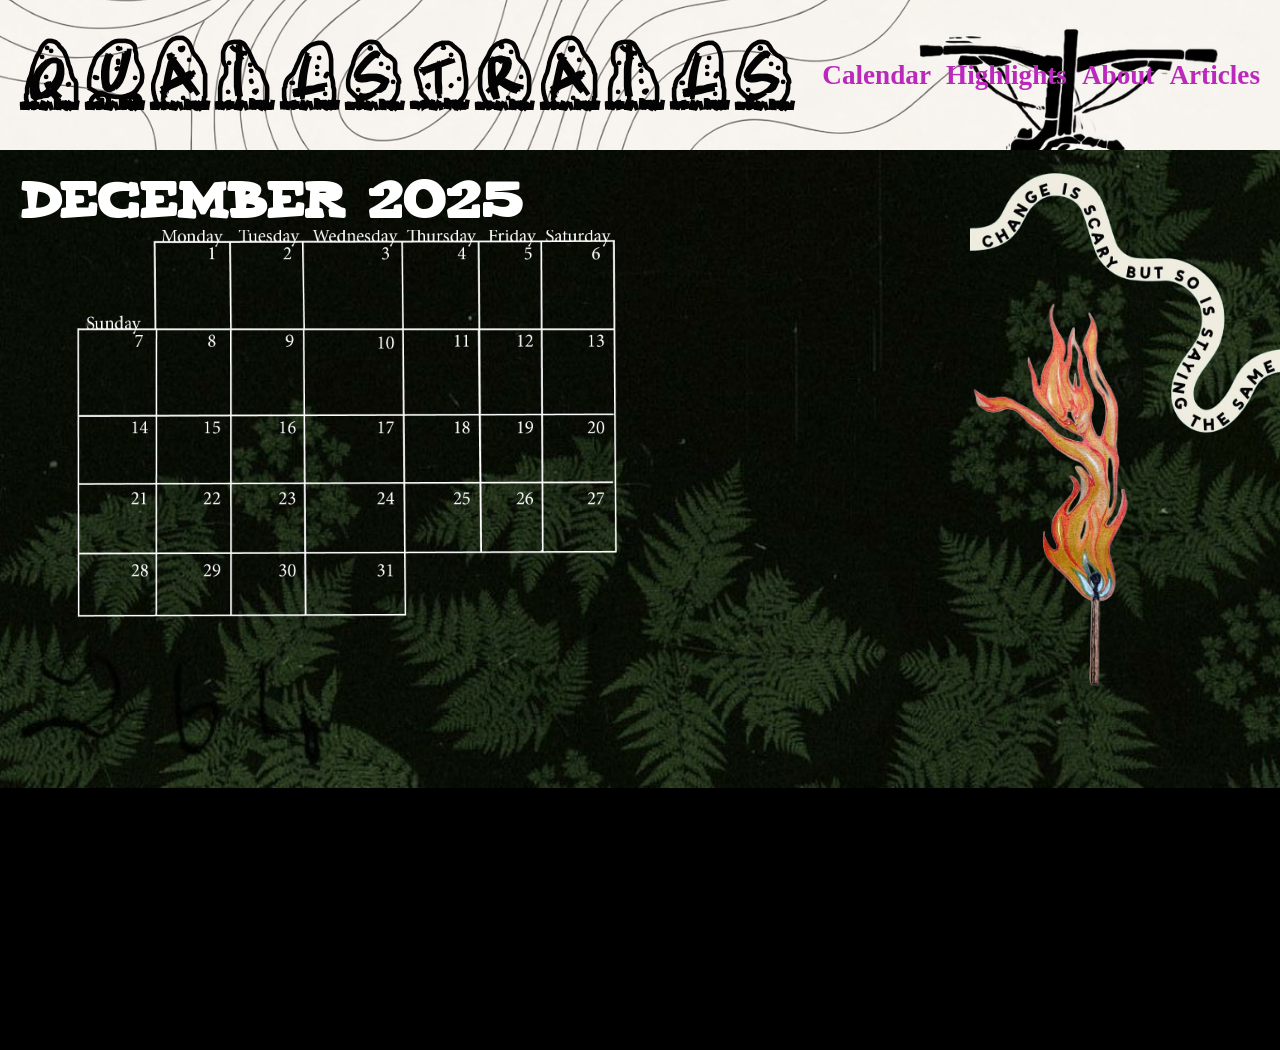
==== index.html @ d141994e "Updates" ====
<!doctype html><html lang="en"><head><meta charset="utf-8"/><link rel="icon" href="/favicon.ico"/><meta name="viewport" content="width=device-width,initial-scale=1"/><meta name="theme-color" content="#000000"/><meta name="description" content="Web site created using create-react-app"/><link rel="apple-touch-icon" href="/logo192.png"/><link rel="manifest" href="/manifest.json"/><title>React App</title><script defer="defer" src="/static/js/main.8a04047e.js"></script><link href="/static/css/main.aa9d7041.css" rel="stylesheet"></head><body><noscript>You need to enable JavaScript to run this app.</noscript><div id="root"></div></body></html>
---- static/css/main.aa9d7041.css ----
@import url(https://fonts.googleapis.com/css2?family=Inter:wght@300..900&family=DM+Serif+Display:ital@0;1&display=swap);body{-webkit-font-smoothing:antialiased;-moz-osx-font-smoothing:grayscale;font-family:-apple-system,BlinkMacSystemFont,Segoe UI,Roboto,Oxygen,Ubuntu,Cantarell,Fira Sans,Droid Sans,Helvetica Neue,sans-serif;margin:0}code{font-family:source-code-pro,Menlo,Monaco,Consolas,Courier New,monospace}@font-face{font-display:swap;font-family:ATFBrush;src:url(/static/media/BrushATF.8b110406233b42f5fc6b.otf) format("truetype")}:root{--ink:#0f172a;--ink-2:#3c3218;--ink-3:#8c473b;--line:#e2e8f0;--card:#fff;--card-dark:#0b0b0b;--accent:#111827;--shadow:0 6px 24px #02061714}*{box-sizing:border-box}.forecast-root{background:#e38502;color:#0f172a;color:var(--ink);min-height:100vh}.forecast-header{-webkit-backdrop-filter:blur(8px);backdrop-filter:blur(8px);background:#432305d9;border-bottom:1px solid #e2e8f0;border-bottom:1px solid var(--line);position:-webkit-sticky;position:sticky;top:0;z-index:40}.header-inner{align-items:flex-start;color:#fff;display:flex;flex-wrap:wrap;font-family:ATFBrush,sans-serif;font-size:1.2rem;gap:16px;justify-content:space-between;margin:0 auto;max-width:1200px;padding:16px 20px}.header-inner h1{font-size:28px;line-height:1.2;margin:0}.header-inner p{margin:4px 0 0}.header-inner p,.header-sub{color:#8c473b;color:var(--ink-3)}.header-sub{font-family:Times New Roman,Times,serif;font-size:18px;left:40px;position:absolute;top:40px}.chip-nav{display:flex;flex-wrap:wrap;gap:8px}.chip{border:1px solid #e2e8f0;border:1px solid var(--line);border-radius:999px;color:#fff;font-family:Times New Roman,Times,serif;font-size:12px;font-weight:800;padding:6px 10px;text-decoration:none;white-space:nowrap}.chip:hover{background:#f8fafc}.flow-outer{overflow-x:auto;overflow-y:visible;padding-bottom:48px}.flow-inner{margin:0 auto;position:relative}.flow-arrow{color:#111827;color:var(--accent);left:0;opacity:.9}.flow-arrow,.step-wrap{position:absolute;top:0}.step-wrap{width:360px}.connector{height:100%;left:180px;position:absolute;top:0}.connector-line{stroke:#8c473b;stroke:var(--ink-3);stroke-width:2}.dot{fill:#111827;fill:var(--accent)}.step-card{background:#fbf08d;border:1px solid #e2e8f0;border:1px solid var(--line);border-radius:16px;box-shadow:0 6px 24px #02061714;box-shadow:var(--shadow);padding:14px 14px 12px;position:absolute;width:360px}.step-card.bottom,.step-card.top{transform:translate(0)}.step-title{align-items:baseline;display:flex;gap:8px;justify-content:space-between}.step-title h3{font-size:18px;line-height:1.25;margin:0}.step-title span{color:#8c473b;color:var(--ink-3);font-size:12px}.blurb,.pre{color:#3c3218;color:var(--ink-2);font-size:14px;margin:8px 0 0}.table-wrap{margin-top:8px;overflow-x:auto}.table-wrap table{border-collapse:collapse;font-size:13px;width:100%}.table-wrap thead th{border-bottom:1px solid #e2e8f0;border-bottom:1px solid var(--line);font-weight:600;padding:6px 8px;text-align:left}.table-wrap tbody td{border-bottom:1px solid #eef2f7;padding:6px 8px;vertical-align:top}.bullets{margin:8px 0 0 18px}.bullets li{margin:4px 0}.tip{background:#fff7ed;border:1px solid #fde68a;border-radius:10px;color:#92400e;font-size:13px;margin-top:8px;padding:8px}.thumb{margin:10px 0 0}.thumb img{border:1px solid #e2e8f0;border:1px solid var(--line);border-radius:12px;height:140px;object-fit:cover;width:100%}.thumb figcaption{color:#8c473b;color:var(--ink-3);font-size:12px;margin-top:4px;text-align:center}.mek-page{font-family:system-ui,-apple-system,BlinkMacSystemFont,Segoe UI,sans-serif;padding:1.5rem}.mek-title{color:#f5f5f5;font-size:1.8rem;margin:0 0 .5rem}.mek-subtitle{color:#ddd;margin:0 0 1rem;max-width:40rem}.mek-map-wrapper{position:relative}.mek-legend{background:#fffffff2;border-radius:6px;bottom:12px;box-shadow:0 0 4px #0000004d;font-size:12px;line-height:1.4;padding:8px 10px;position:absolute;right:12px;z-index:1000}.mek-legend-title{font-weight:600;margin-bottom:4px}.mek-avatar-icon{font-size:24px;line-height:30px;text-align:center}.mek-day-toggle{display:flex;flex-wrap:wrap;gap:.4rem;margin-bottom:.75rem}.mek-day-button{background:#ffffffe6;border:1px solid #666;border-radius:999px;cursor:pointer;font-size:.8rem;padding:.25rem .6rem}.mek-day-button.active{background:#1f77b4;border-color:#1f77b4;color:#fff}.mek-status-box{background:#000000b3;border-radius:6px;box-shadow:0 0 4px #0006;color:#f5f5f5;font-size:12px;left:12px;line-height:1.4;max-width:320px;padding:8px 10px;position:absolute;top:12px;z-index:1000}.mek-status-title{align-items:center;display:flex;font-weight:600;gap:6px;margin-bottom:4px}.mek-status-emoji{font-size:18px}.mek-status-text{font-size:12px}.mek-home-icon{font-size:32px;line-height:40px;text-align:center}.leaflet-image-layer,.leaflet-layer,.leaflet-marker-icon,.leaflet-marker-shadow,.leaflet-pane,.leaflet-pane>canvas,.leaflet-pane>svg,.leaflet-tile,.leaflet-tile-container,.leaflet-zoom-box{left:0;position:absolute;top:0}.leaflet-container{overflow:hidden}.leaflet-marker-icon,.leaflet-marker-shadow,.leaflet-tile{-webkit-user-drag:none;-webkit-user-select:none;user-select:none}.leaflet-tile::selection{background:#0000}.leaflet-safari .leaflet-tile{image-rendering:-webkit-optimize-contrast}.leaflet-safari .leaflet-tile-container{height:1600px;-webkit-transform-origin:0 0;width:1600px}.leaflet-marker-icon,.leaflet-marker-shadow{display:block}.leaflet-container .leaflet-overlay-pane svg{max-height:none!important;max-width:none!important}.leaflet-container .leaflet-marker-pane img,.leaflet-container .leaflet-shadow-pane img,.leaflet-container .leaflet-tile,.leaflet-container .leaflet-tile-pane img,.leaflet-container img.leaflet-image-layer{max-height:none!important;max-width:none!important;padding:0;width:auto}.leaflet-container img.leaflet-tile{mix-blend-mode:plus-lighter}.leaflet-container.leaflet-touch-zoom{touch-action:pan-x pan-y}.leaflet-container.leaflet-touch-drag{touch-action:none;touch-action:pinch-zoom}.leaflet-container.leaflet-touch-drag.leaflet-touch-zoom{touch-action:none}.leaflet-container{-webkit-tap-highlight-color:transparent}.leaflet-container a{-webkit-tap-highlight-color:rgba(51,181,229,.4)}.leaflet-tile{filter:inherit;visibility:hidden}.leaflet-tile-loaded{visibility:inherit}.leaflet-zoom-box{box-sizing:border-box;height:0;width:0;z-index:800}.leaflet-overlay-pane svg{-moz-user-select:none}.leaflet-pane{z-index:400}.leaflet-tile-pane{z-index:200}.leaflet-overlay-pane{z-index:400}.leaflet-shadow-pane{z-index:500}.leaflet-marker-pane{z-index:600}.leaflet-tooltip-pane{z-index:650}.leaflet-popup-pane{z-index:700}.leaflet-map-pane canvas{z-index:100}.leaflet-map-pane svg{z-index:200}.leaflet-vml-shape{height:1px;width:1px}.lvml{behavior:url(#default#VML);display:inline-block;position:absolute}.leaflet-control{pointer-events:visiblePainted;pointer-events:auto;position:relative;z-index:800}.leaflet-bottom,.leaflet-top{pointer-events:none;position:absolute;z-index:1000}.leaflet-top{top:0}.leaflet-right{right:0}.leaflet-bottom{bottom:0}.leaflet-left{left:0}.leaflet-control{clear:both;float:left}.leaflet-right .leaflet-control{float:right}.leaflet-top .leaflet-control{margin-top:10px}.leaflet-bottom .leaflet-control{margin-bottom:10px}.leaflet-left .leaflet-control{margin-left:10px}.leaflet-right .leaflet-control{margin-right:10px}.leaflet-fade-anim .leaflet-popup{opacity:0;transition:opacity .2s linear}.leaflet-fade-anim .leaflet-map-pane .leaflet-popup{opacity:1}.leaflet-zoom-animated{transform-origin:0 0}svg.leaflet-zoom-animated{will-change:transform}.leaflet-zoom-anim .leaflet-zoom-animated{transition:transform .25s cubic-bezier(0,0,.25,1)}.leaflet-pan-anim .leaflet-tile,.leaflet-zoom-anim .leaflet-tile{transition:none}.leaflet-zoom-anim .leaflet-zoom-hide{visibility:hidden}.leaflet-interactive{cursor:pointer}.leaflet-grab{cursor:grab}.leaflet-crosshair,.leaflet-crosshair .leaflet-interactive{cursor:crosshair}.leaflet-control,.leaflet-popup-pane{cursor:auto}.leaflet-dragging .leaflet-grab,.leaflet-dragging .leaflet-grab .leaflet-interactive,.leaflet-dragging .leaflet-marker-draggable{cursor:move;cursor:grabbing}.leaflet-image-layer,.leaflet-marker-icon,.leaflet-marker-shadow,.leaflet-pane>svg path,.leaflet-tile-container{pointer-events:none}.leaflet-image-layer.leaflet-interactive,.leaflet-marker-icon.leaflet-interactive,.leaflet-pane>svg path.leaflet-interactive,svg.leaflet-image-layer.leaflet-interactive path{pointer-events:visiblePainted;pointer-events:auto}.leaflet-container{background:#ddd;outline-offset:1px}.leaflet-container a{color:#0078a8}.leaflet-zoom-box{background:#ffffff80;border:2px dotted #38f}.leaflet-container{font-family:Helvetica Neue,Arial,Helvetica,sans-serif;font-size:12px;font-size:.75rem;line-height:1.5}.leaflet-bar{border-radius:4px;box-shadow:0 1px 5px #000000a6}.leaflet-bar a{background-color:#fff;border-bottom:1px solid #ccc;color:#000;display:block;height:26px;line-height:26px;text-align:center;text-decoration:none;width:26px}.leaflet-bar a,.leaflet-control-layers-toggle{background-position:50% 50%;background-repeat:no-repeat;display:block}.leaflet-bar a:focus,.leaflet-bar a:hover{background-color:#f4f4f4}.leaflet-bar a:first-child{border-top-left-radius:4px;border-top-right-radius:4px}.leaflet-bar a:last-child{border-bottom:none;border-bottom-left-radius:4px;border-bottom-right-radius:4px}.leaflet-bar a.leaflet-disabled{background-color:#f4f4f4;color:#bbb;cursor:default}.leaflet-touch .leaflet-bar a{height:30px;line-height:30px;width:30px}.leaflet-touch .leaflet-bar a:first-child{border-top-left-radius:2px;border-top-right-radius:2px}.leaflet-touch .leaflet-bar a:last-child{border-bottom-left-radius:2px;border-bottom-right-radius:2px}.leaflet-control-zoom-in,.leaflet-control-zoom-out{font:700 18px Lucida Console,Monaco,monospace;text-indent:1px}.leaflet-touch .leaflet-control-zoom-in,.leaflet-touch .leaflet-control-zoom-out{font-size:22px}.leaflet-control-layers{background:#fff;border-radius:5px;box-shadow:0 1px 5px #0006}.leaflet-control-layers-toggle{background-image:url([data-uri]);height:36px;width:36px}.leaflet-retina .leaflet-control-layers-toggle{background-image:url([data-uri]);background-size:26px 26px}.leaflet-touch .leaflet-control-layers-toggle{height:44px;width:44px}.leaflet-control-layers .leaflet-control-layers-list,.leaflet-control-layers-expanded .leaflet-control-layers-toggle{display:none}.leaflet-control-layers-expanded .leaflet-control-layers-list{display:block;position:relative}.leaflet-control-layers-expanded{background:#fff;color:#333;padding:6px 10px 6px 6px}.leaflet-control-layers-scrollbar{overflow-x:hidden;overflow-y:scroll;padding-right:5px}.leaflet-control-layers-selector{margin-top:2px;position:relative;top:1px}.leaflet-control-layers label{display:block;font-size:13px;font-size:1.08333em}.leaflet-control-layers-separator{border-top:1px solid #ddd;height:0;margin:5px -10px 5px -6px}.leaflet-default-icon-path{background-image:url([data-uri])}.leaflet-container .leaflet-control-attribution{background:#fff;background:#fffc;margin:0}.leaflet-control-attribution,.leaflet-control-scale-line{color:#333;line-height:1.4;padding:0 5px}.leaflet-control-attribution a{text-decoration:none}.leaflet-control-attribution a:focus,.leaflet-control-attribution a:hover{text-decoration:underline}.leaflet-attribution-flag{display:inline!important;height:.6669em;vertical-align:initial!important;width:1em}.leaflet-left .leaflet-control-scale{margin-left:5px}.leaflet-bottom .leaflet-control-scale{margin-bottom:5px}.leaflet-control-scale-line{background:#fffc;border:2px solid #777;border-top:none;box-sizing:border-box;line-height:1.1;padding:2px 5px 1px;text-shadow:1px 1px #fff;white-space:nowrap}.leaflet-control-scale-line:not(:first-child){border-bottom:none;border-top:2px solid #777;margin-top:-2px}.leaflet-control-scale-line:not(:first-child):not(:last-child){border-bottom:2px solid #777}.leaflet-touch .leaflet-bar,.leaflet-touch .leaflet-control-attribution,.leaflet-touch .leaflet-control-layers{box-shadow:none}.leaflet-touch .leaflet-bar,.leaflet-touch .leaflet-control-layers{background-clip:padding-box;border:2px solid #0003}.leaflet-popup{margin-bottom:20px;position:absolute;text-align:center}.leaflet-popup-content-wrapper{border-radius:12px;padding:1px;text-align:left}.leaflet-popup-content{font-size:13px;font-size:1.08333em;line-height:1.3;margin:13px 24px 13px 20px;min-height:1px}.leaflet-popup-content p{margin:1.3em 0}.leaflet-popup-tip-container{height:20px;left:50%;margin-left:-20px;margin-top:-1px;overflow:hidden;pointer-events:none;position:absolute;width:40px}.leaflet-popup-tip{height:17px;margin:-10px auto 0;padding:1px;pointer-events:auto;transform:rotate(45deg);width:17px}.leaflet-popup-content-wrapper,.leaflet-popup-tip{background:#fff;box-shadow:0 3px 14px #0006;color:#333}.leaflet-container a.leaflet-popup-close-button{background:#0000;border:none;color:#757575;font:16px/24px Tahoma,Verdana,sans-serif;height:24px;position:absolute;right:0;text-align:center;text-decoration:none;top:0;width:24px}.leaflet-container a.leaflet-popup-close-button:focus,.leaflet-container a.leaflet-popup-close-button:hover{color:#585858}.leaflet-popup-scrolled{overflow:auto}.leaflet-oldie .leaflet-popup-content-wrapper{-ms-zoom:1}.leaflet-oldie .leaflet-popup-tip{-ms-filter:"progid:DXImageTransform.Microsoft.Matrix(M11=0.70710678, M12=0.70710678, M21=-0.70710678, M22=0.70710678)";filter:progid:DXImageTransform.Microsoft.Matrix(M11=0.70710678,M12=0.70710678,M21=-0.70710678,M22=0.70710678);margin:0 auto;width:24px}.leaflet-oldie .leaflet-control-layers,.leaflet-oldie .leaflet-control-zoom,.leaflet-oldie .leaflet-popup-content-wrapper,.leaflet-oldie .leaflet-popup-tip{border:1px solid #999}.leaflet-div-icon{background:#fff;border:1px solid #666}.leaflet-tooltip{background-color:#fff;border:1px solid #fff;border-radius:3px;box-shadow:0 1px 3px #0006;color:#222;padding:6px;pointer-events:none;position:absolute;-webkit-user-select:none;user-select:none;white-space:nowrap}.leaflet-tooltip.leaflet-interactive{cursor:pointer;pointer-events:auto}.leaflet-tooltip-bottom:before,.leaflet-tooltip-left:before,.leaflet-tooltip-right:before,.leaflet-tooltip-top:before{background:#0000;border:6px solid #0000;content:"";pointer-events:none;position:absolute}.leaflet-tooltip-bottom{margin-top:6px}.leaflet-tooltip-top{margin-top:-6px}.leaflet-tooltip-bottom:before,.leaflet-tooltip-top:before{left:50%;margin-left:-6px}.leaflet-tooltip-top:before{border-top-color:#fff;bottom:0;margin-bottom:-12px}.leaflet-tooltip-bottom:before{border-bottom-color:#fff;margin-left:-6px;margin-top:-12px;top:0}.leaflet-tooltip-left{margin-left:-6px}.leaflet-tooltip-right{margin-left:6px}.leaflet-tooltip-left:before,.leaflet-tooltip-right:before{margin-top:-6px;top:50%}.leaflet-tooltip-left:before{border-left-color:#fff;margin-right:-12px;right:0}.leaflet-tooltip-right:before{border-right-color:#fff;left:0;margin-left:-12px}@media print{.leaflet-control{-webkit-print-color-adjust:exact;print-color-adjust:exact}}.infra-root{--infra-font-body:"Inter",system-ui,-apple-system,Segoe UI,Roboto,Arial,sans-serif;--infra-font-title:"DM Serif Display",Georgia,"Times New Roman",serif;--infra-bg:#feab4b;--infra-ink:#0f172a;background:var(--infra-bg);color:var(--infra-ink);font-family:var(--infra-font-body)}.infra-header h1,.markdown-body h1,.markdown-body h2{font-family:var(--infra-font-title)}@font-face{font-display:swap;font-family:ComicTragedy;src:url(/static/media/comictragedy.73872074e7c87db67b99.ttf) format("truetype")}@font-face{font-display:swap;font-family:DownCountry;src:url(/static/media/PWDolmen.81b4ddf7344f6897d27e.ttf) format("truetype")}@font-face{font-display:swap;font-family:Plastic;src:url(/static/media/plastic.cc7d7beb21c092edf555.TTF) format("truetype")}@font-face{font-display:swap;font-family:Western;src:url(/static/media/WesternCowboy.adc43d2fc7b85cf33dd1.ttf) format("truetype")}@font-face{font-display:swap;font-family:Intimidating;src:url(/static/media/CRYPETIC.eaea033dc4b20edaa5e4.ttf) format("truetype")}:root{--doc-bg:#fff8e7;--page-bg-image:url(/static/media/darkgreen.a582ba9c6fbb2444176c.jpeg);--doc-surface:#fffaf0;--doc-border:#eadfd0;--doc-text:#1f2937;--doc-muted:#64748b;--doc-code:#f3efe6}#root,body,html{margin:0;min-height:100%}.doc-ivory{background:#fff8e7!important;background:var(--doc-bg)!important}.doc-ivory .infra-header,.doc-ivory .readings-header{-webkit-backdrop-filter:blur(8px);backdrop-filter:blur(8px);background:color-mix(in srgb,#fff8e7 85%,#fff)!important;background:color-mix(in srgb,var(--doc-bg) 85%,#fff)!important;border-bottom:1px solid #eadfd0!important;border-bottom:1px solid var(--doc-border)!important}.doc-ivory .markdown-body{color:#1f2937;color:var(--doc-text)}.doc-ivory .markdown-body a{color:#0ea5e9}.doc-ivory .markdown-body code,.doc-ivory .markdown-body pre{background:#f3efe6;background:var(--doc-code);border:1px solid #eadfd0;border:1px solid var(--doc-border)}body{background-color:#000;background-image:url(/static/media/darkgreen.a582ba9c6fbb2444176c.jpeg);background-image:var(--page-bg-image);background-position:top;background-repeat:no-repeat;background-size:1400px auto;color:#f9fafb;overflow-y:auto}.top-section{align-items:center;background-image:url(/static/media/yellowbikenavbar.4556145a4cb9bd4c629c.PNG);background-position:50%;background-size:cover;display:flex;height:150px;justify-content:space-between;padding:0 20px}.site-title{color:#040303;font-family:DownCountry,sans-serif;font-size:5.2rem;font-weight:bolder;text-decoration:none}.nav-links-slim{display:flex;gap:15px}.nav-links-slim a{color:#ba29bc;font-family:Times New Roman,Times,serif;font-size:1.7rem;font-weight:700;text-decoration:none}.nav-links-slim a:hover{text-decoration:underline}.main-page{background:#0000;display:flex;flex-direction:column;min-height:100vh;overflow:visible;padding:20px 20px 600px;position:relative}.main-content{align-items:center;display:flex;flex-direction:row;gap:20px}.flamegirl-image{left:900px;position:absolute;top:150px;width:300px}.calendar-image{left:50px;position:absolute;top:80px;width:600px}.calendar-text-container{color:#fff;font-family:Western;font-size:2rem;left:20px;position:absolute;top:-10px}.speech-container{color:#fff;font-family:Intimidating;font-size:1.2rem;left:790px;max-width:100px;position:absolute;top:300px}.ataglance-wide{left:630px;margin:20px auto;max-width:360px;padding:0 12px;position:absolute;top:20px;width:min(92vw,1200px)}.ribbon-image{left:970px;position:absolute;top:-10px;width:320px}.today-container{color:#f58c0b;font-family:Times New Roman,Times,serif;font-size:.7rem;left:310px;max-width:50px;position:absolute;text-align:left;top:200px}
/*# sourceMappingURL=main.aa9d7041.css.map*/
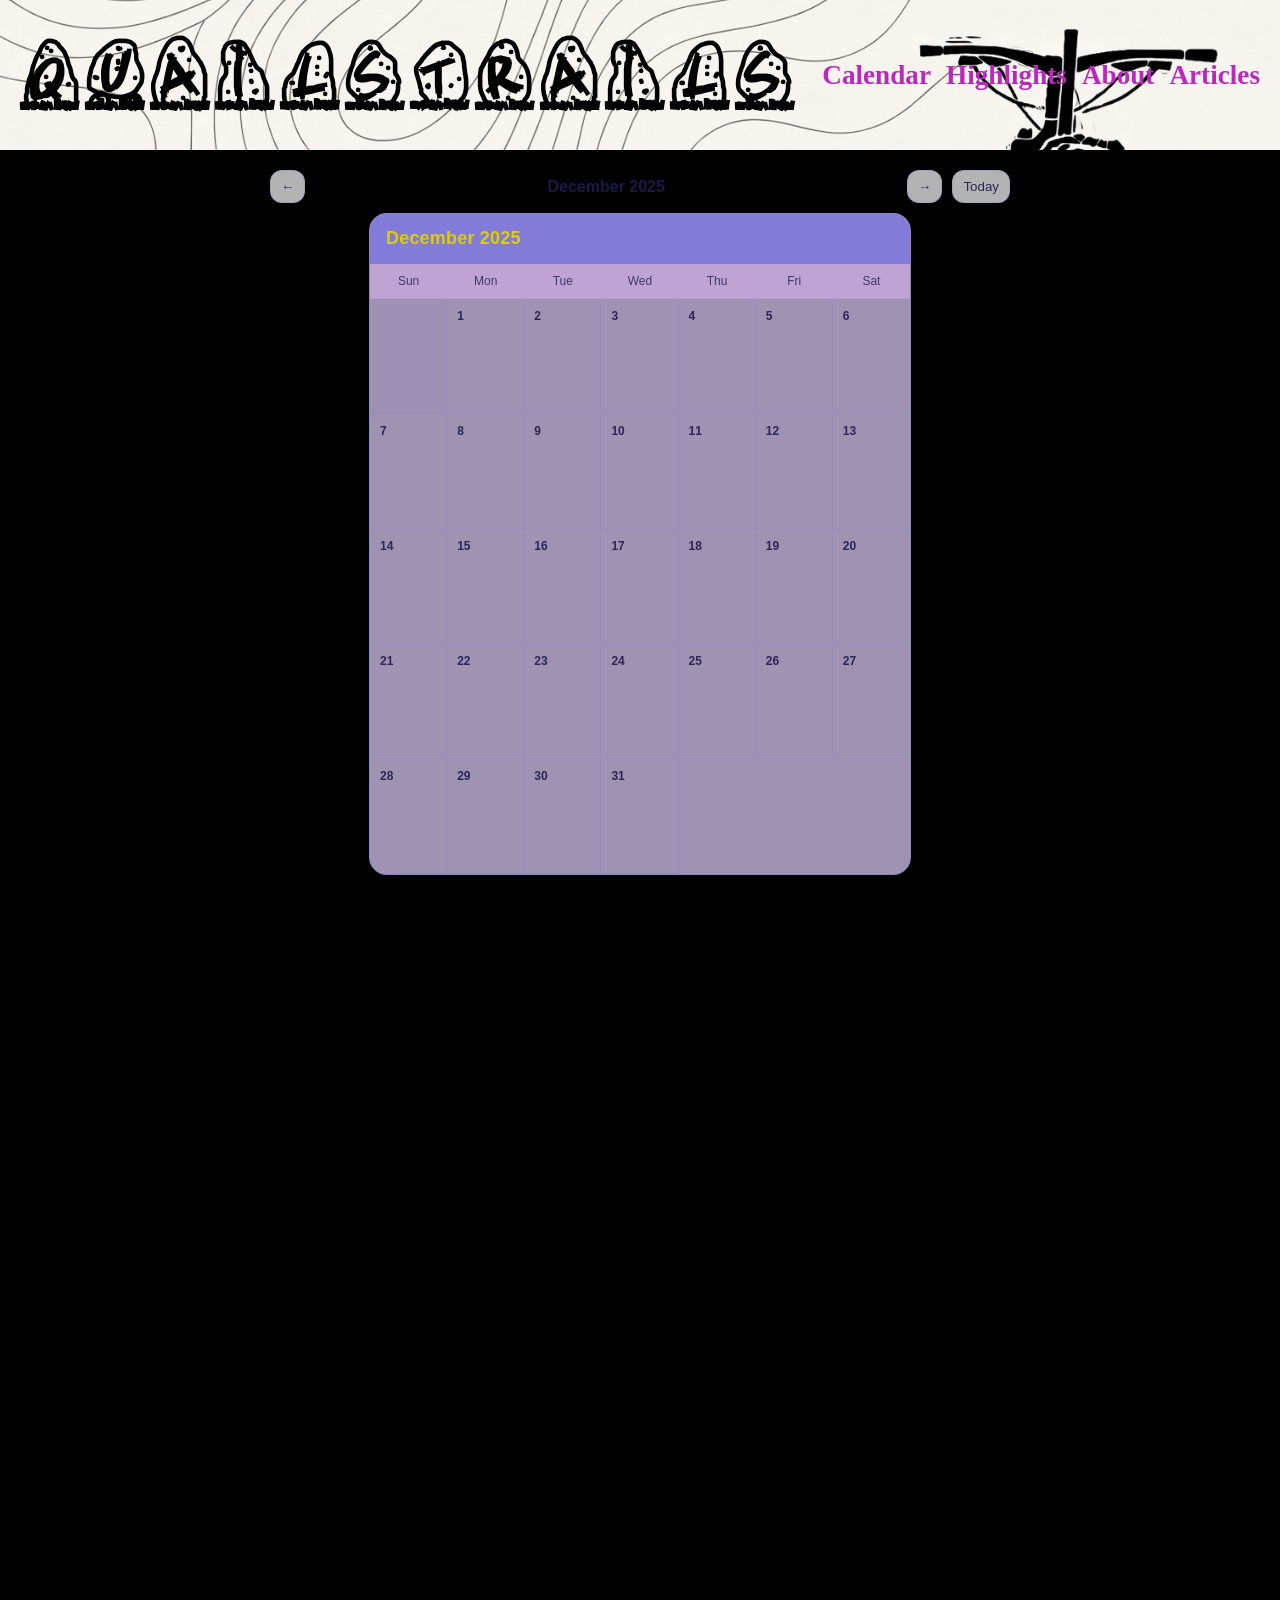
==== commit 13fe939a: "Updates" ====
--- a/index.html
+++ b/index.html
@@ -1 +1 @@
-<!doctype html><html lang="en"><head><meta charset="utf-8"/><link rel="icon" href="/favicon.ico"/><meta name="viewport" content="width=device-width,initial-scale=1"/><meta name="theme-color" content="#000000"/><meta name="description" content="Web site created using create-react-app"/><link rel="apple-touch-icon" href="/logo192.png"/><link rel="manifest" href="/manifest.json"/><title>React App</title><script defer="defer" src="/static/js/main.8a04047e.js"></script><link href="/static/css/main.aa9d7041.css" rel="stylesheet"></head><body><noscript>You need to enable JavaScript to run this app.</noscript><div id="root"></div></body></html>+<!doctype html><html lang="en"><head><meta charset="utf-8"/><link rel="icon" href="/favicon.ico"/><meta name="viewport" content="width=device-width,initial-scale=1"/><meta name="theme-color" content="#000000"/><meta name="description" content="Web site created using create-react-app"/><link rel="apple-touch-icon" href="/logo192.png"/><link rel="manifest" href="/manifest.json"/><title>React App</title><script defer="defer" src="/static/js/main.829d677f.js"></script><link href="/static/css/main.f843a983.css" rel="stylesheet"></head><body><noscript>You need to enable JavaScript to run this app.</noscript><div id="root"></div></body></html>
--- a/static/css/main.f843a983.css
+++ b/static/css/main.f843a983.css
@@ -0,0 +1,2 @@
+@import url(https://fonts.googleapis.com/css2?family=Inter:wght@300..900&family=DM+Serif+Display:ital@0;1&display=swap);body{-webkit-font-smoothing:antialiased;-moz-osx-font-smoothing:grayscale;font-family:-apple-system,BlinkMacSystemFont,Segoe UI,Roboto,Oxygen,Ubuntu,Cantarell,Fira Sans,Droid Sans,Helvetica Neue,sans-serif;margin:0}code{font-family:source-code-pro,Menlo,Monaco,Consolas,Courier New,monospace}.forecast-root{align-items:center;display:flex;justify-content:center;min-height:100vh;padding:40px}.forecast-placeholder{background:#ffffffd9;border-radius:20px;max-width:700px;padding:40px;text-align:center}.forecast-placeholder h1{margin-bottom:12px}.forecast-placeholder p{margin:8px 0}.mek-page{font-family:system-ui,-apple-system,BlinkMacSystemFont,Segoe UI,sans-serif;padding:1.5rem}.mek-title{color:#f5f5f5;font-size:1.8rem;margin:0 0 .5rem}.mek-subtitle{color:#ddd;margin:0 0 1rem;max-width:40rem}.mek-map-wrapper{position:relative}.mek-legend{background:#fffffff2;border-radius:6px;bottom:12px;box-shadow:0 0 4px #0000004d;font-size:12px;line-height:1.4;padding:8px 10px;position:absolute;right:12px;z-index:1000}.mek-legend-title{font-weight:600;margin-bottom:4px}.mek-avatar-icon{font-size:24px;line-height:30px;text-align:center}.mek-day-toggle{display:flex;flex-wrap:wrap;gap:.4rem;margin-bottom:.75rem}.mek-day-button{background:#ffffffe6;border:1px solid #666;border-radius:999px;cursor:pointer;font-size:.8rem;padding:.25rem .6rem}.mek-day-button.active{background:#1f77b4;border-color:#1f77b4;color:#fff}.mek-status-box{background:#000000b3;border-radius:6px;box-shadow:0 0 4px #0006;color:#f5f5f5;font-size:12px;left:12px;line-height:1.4;max-width:320px;padding:8px 10px;position:absolute;top:12px;z-index:1000}.mek-status-title{align-items:center;display:flex;font-weight:600;gap:6px;margin-bottom:4px}.mek-status-emoji{font-size:18px}.mek-status-text{font-size:12px}.mek-home-icon{font-size:32px;line-height:40px;text-align:center}.infra-root{--infra-font-body:"Inter",system-ui,-apple-system,Segoe UI,Roboto,Arial,sans-serif;--infra-font-title:"DM Serif Display",Georgia,"Times New Roman",serif;--infra-bg:#feab4b;--infra-ink:#0f172a;background:var(--infra-bg);color:var(--infra-ink);font-family:var(--infra-font-body)}.infra-header h1,.markdown-body h1,.markdown-body h2{font-family:var(--infra-font-title)}@font-face{font-display:swap;font-family:ComicTragedy;src:url(/static/media/comictragedy.73872074e7c87db67b99.ttf) format("truetype")}@font-face{font-display:swap;font-family:DownCountry;src:url(/static/media/PWDolmen.81b4ddf7344f6897d27e.ttf) format("truetype")}@font-face{font-display:swap;font-family:Plastic;src:url(/static/media/plastic.cc7d7beb21c092edf555.TTF) format("truetype")}@font-face{font-display:swap;font-family:Western;src:url(/static/media/WesternCowboy.adc43d2fc7b85cf33dd1.ttf) format("truetype")}@font-face{font-display:swap;font-family:Intimidating;src:url(/static/media/CRYPETIC.eaea033dc4b20edaa5e4.ttf) format("truetype")}:root{--page-bg:#000;--text:#f9fafb;--muted:#f9fafbb8;--page-bg-image:none}#root,body,html{background:#000;background:var(--page-bg);color:#f9fafb;color:var(--text);margin:0;min-height:100%}.doc-ivory{background:var(--doc-bg)!important}.doc-ivory .infra-header,.doc-ivory .readings-header{-webkit-backdrop-filter:blur(8px);backdrop-filter:blur(8px);background:color-mix(in srgb,var(--doc-bg) 85%,#fff)!important;border-bottom:1px solid var(--doc-border)!important}.doc-ivory .markdown-body{color:var(--doc-text)}.doc-ivory .markdown-body a{color:#0ea5e9}.doc-ivory .markdown-body code,.doc-ivory .markdown-body pre{background:var(--doc-code);border:1px solid var(--doc-border)}body{background:#000;background:var(--page-bg);color:#f9fafb;color:var(--text);overflow-y:auto}.top-section{align-items:center;background-image:url(/static/media/yellowbikenavbar.4556145a4cb9bd4c629c.PNG);background-position:50%;background-size:cover;display:flex;height:150px;justify-content:space-between;padding:0 20px}.site-title{color:#040303;font-family:DownCountry,sans-serif;font-size:5.2rem;font-weight:bolder;text-decoration:none}.nav-links-slim{display:flex;gap:15px}.nav-links-slim a{color:#ba29bc;font-family:Times New Roman,Times,serif;font-size:1.7rem;font-weight:700;text-decoration:none}.nav-links-slim a:hover{text-decoration:underline}.main-page{background:#0000;display:flex;flex-direction:column;min-height:100vh;overflow:visible;padding:20px 20px 600px;position:relative}.main-content{align-items:center;display:flex;flex-direction:row;gap:20px}.speech-container{color:#fff;font-family:Intimidating;font-size:1.2rem;left:790px;max-width:100px;position:absolute;top:300px}.ribbon-image{left:970px;position:absolute;top:-10px;width:320px}.q-calendar{-webkit-backdrop-filter:blur(8px);backdrop-filter:blur(8px);background:#ddccfab8;border:1px solid #6366f140;border-radius:18px;margin:0 auto;overflow:hidden;width:min(540px,92vw)}.q-calendar__top{background:#726bf199;border-bottom:1px solid #6366f12e;padding:14px 16px}.q-calendar__title{color:#decc07;font-size:18px;letter-spacing:.2px;margin:0}.q-calendar__weekdays{background:#e3b6f873;border-bottom:1px solid #6366f126;display:grid;grid-template-columns:repeat(7,1fr)}.q-calendar__weekday{color:#1f1b4dc7;font-size:12px;padding:10px 8px;text-align:center}.q-calendar__grid{display:grid;grid-template-columns:repeat(7,1fr)}.q-calendar__cell{border-bottom:1px solid #6366f11f;border-right:1px solid #6366f11f;min-height:96px;padding:10px 10px 8px;position:relative}.q-calendar__cell:nth-child(7n){border-right:none}.q-calendar__cell--blank{background:#6366f108}.q-calendar__cell:hover{background:#6366f10f}.q-calendar__cell--today{background:#6366f112;outline:2px solid #6366f18c;outline-offset:-2px}.q-calendar__date{color:#1f1b4de6;font-size:12px;font-weight:600}.q-calendar__events{grid-gap:6px;display:grid;gap:6px;margin-top:8px}.q-calendar__event{align-items:center;background:#e3b6f873;border:1px solid #6366f124;border-radius:10px;color:#1f1b4de6;display:flex;font-size:12px;gap:8px;line-height:1.2;padding:6px 8px;text-decoration:none}.q-calendar__event:hover{background:#ecebffcc}.q-calendar__dot{border-radius:999px;flex:0 0 auto;height:8px;width:8px}.q-calendar__eventTitle{overflow:hidden;text-overflow:ellipsis;white-space:nowrap}.q-calendar__more{color:#1f1b4da6;font-size:11px;padding-left:2px}.q-calWrap{grid-gap:10px;display:grid;gap:10px;margin:0 auto;width:min(740px,92vw)}.q-calNav{align-items:center;display:flex;gap:10px}.q-calLabel{color:#1f1b4deb;flex:1 1;font-weight:600;text-align:center}.q-calBtn{background:#ffffffb3;border:1px solid #6366f138;border-radius:12px;color:#1f1b4deb;cursor:pointer;padding:8px 10px}.q-calBtn:hover{background:#ecebffd9}.q-calBtn:disabled{cursor:not-allowed;opacity:.45}.q-calBtn--ghost{margin-left:auto}.leaflet-image-layer,.leaflet-layer,.leaflet-marker-icon,.leaflet-marker-shadow,.leaflet-pane,.leaflet-pane>canvas,.leaflet-pane>svg,.leaflet-tile,.leaflet-tile-container,.leaflet-zoom-box{left:0;position:absolute;top:0}.leaflet-container{overflow:hidden}.leaflet-marker-icon,.leaflet-marker-shadow,.leaflet-tile{-webkit-user-drag:none;-webkit-user-select:none;user-select:none}.leaflet-tile::selection{background:#0000}.leaflet-safari .leaflet-tile{image-rendering:-webkit-optimize-contrast}.leaflet-safari .leaflet-tile-container{height:1600px;-webkit-transform-origin:0 0;width:1600px}.leaflet-marker-icon,.leaflet-marker-shadow{display:block}.leaflet-container .leaflet-overlay-pane svg{max-height:none!important;max-width:none!important}.leaflet-container .leaflet-marker-pane img,.leaflet-container .leaflet-shadow-pane img,.leaflet-container .leaflet-tile,.leaflet-container .leaflet-tile-pane img,.leaflet-container img.leaflet-image-layer{max-height:none!important;max-width:none!important;padding:0;width:auto}.leaflet-container img.leaflet-tile{mix-blend-mode:plus-lighter}.leaflet-container.leaflet-touch-zoom{touch-action:pan-x pan-y}.leaflet-container.leaflet-touch-drag{touch-action:none;touch-action:pinch-zoom}.leaflet-container.leaflet-touch-drag.leaflet-touch-zoom{touch-action:none}.leaflet-container{-webkit-tap-highlight-color:transparent}.leaflet-container a{-webkit-tap-highlight-color:rgba(51,181,229,.4)}.leaflet-tile{filter:inherit;visibility:hidden}.leaflet-tile-loaded{visibility:inherit}.leaflet-zoom-box{box-sizing:border-box;height:0;width:0;z-index:800}.leaflet-overlay-pane svg{-moz-user-select:none}.leaflet-pane{z-index:400}.leaflet-tile-pane{z-index:200}.leaflet-overlay-pane{z-index:400}.leaflet-shadow-pane{z-index:500}.leaflet-marker-pane{z-index:600}.leaflet-tooltip-pane{z-index:650}.leaflet-popup-pane{z-index:700}.leaflet-map-pane canvas{z-index:100}.leaflet-map-pane svg{z-index:200}.leaflet-vml-shape{height:1px;width:1px}.lvml{behavior:url(#default#VML);display:inline-block;position:absolute}.leaflet-control{pointer-events:visiblePainted;pointer-events:auto;position:relative;z-index:800}.leaflet-bottom,.leaflet-top{pointer-events:none;position:absolute;z-index:1000}.leaflet-top{top:0}.leaflet-right{right:0}.leaflet-bottom{bottom:0}.leaflet-left{left:0}.leaflet-control{clear:both;float:left}.leaflet-right .leaflet-control{float:right}.leaflet-top .leaflet-control{margin-top:10px}.leaflet-bottom .leaflet-control{margin-bottom:10px}.leaflet-left .leaflet-control{margin-left:10px}.leaflet-right .leaflet-control{margin-right:10px}.leaflet-fade-anim .leaflet-popup{opacity:0;transition:opacity .2s linear}.leaflet-fade-anim .leaflet-map-pane .leaflet-popup{opacity:1}.leaflet-zoom-animated{transform-origin:0 0}svg.leaflet-zoom-animated{will-change:transform}.leaflet-zoom-anim .leaflet-zoom-animated{transition:transform .25s cubic-bezier(0,0,.25,1)}.leaflet-pan-anim .leaflet-tile,.leaflet-zoom-anim .leaflet-tile{transition:none}.leaflet-zoom-anim .leaflet-zoom-hide{visibility:hidden}.leaflet-interactive{cursor:pointer}.leaflet-grab{cursor:grab}.leaflet-crosshair,.leaflet-crosshair .leaflet-interactive{cursor:crosshair}.leaflet-control,.leaflet-popup-pane{cursor:auto}.leaflet-dragging .leaflet-grab,.leaflet-dragging .leaflet-grab .leaflet-interactive,.leaflet-dragging .leaflet-marker-draggable{cursor:move;cursor:grabbing}.leaflet-image-layer,.leaflet-marker-icon,.leaflet-marker-shadow,.leaflet-pane>svg path,.leaflet-tile-container{pointer-events:none}.leaflet-image-layer.leaflet-interactive,.leaflet-marker-icon.leaflet-interactive,.leaflet-pane>svg path.leaflet-interactive,svg.leaflet-image-layer.leaflet-interactive path{pointer-events:visiblePainted;pointer-events:auto}.leaflet-container{background:#ddd;outline-offset:1px}.leaflet-container a{color:#0078a8}.leaflet-zoom-box{background:#ffffff80;border:2px dotted #38f}.leaflet-container{font-family:Helvetica Neue,Arial,Helvetica,sans-serif;font-size:12px;font-size:.75rem;line-height:1.5}.leaflet-bar{border-radius:4px;box-shadow:0 1px 5px #000000a6}.leaflet-bar a{background-color:#fff;border-bottom:1px solid #ccc;color:#000;display:block;height:26px;line-height:26px;text-align:center;text-decoration:none;width:26px}.leaflet-bar a,.leaflet-control-layers-toggle{background-position:50% 50%;background-repeat:no-repeat;display:block}.leaflet-bar a:focus,.leaflet-bar a:hover{background-color:#f4f4f4}.leaflet-bar a:first-child{border-top-left-radius:4px;border-top-right-radius:4px}.leaflet-bar a:last-child{border-bottom:none;border-bottom-left-radius:4px;border-bottom-right-radius:4px}.leaflet-bar a.leaflet-disabled{background-color:#f4f4f4;color:#bbb;cursor:default}.leaflet-touch .leaflet-bar a{height:30px;line-height:30px;width:30px}.leaflet-touch .leaflet-bar a:first-child{border-top-left-radius:2px;border-top-right-radius:2px}.leaflet-touch .leaflet-bar a:last-child{border-bottom-left-radius:2px;border-bottom-right-radius:2px}.leaflet-control-zoom-in,.leaflet-control-zoom-out{font:700 18px Lucida Console,Monaco,monospace;text-indent:1px}.leaflet-touch .leaflet-control-zoom-in,.leaflet-touch .leaflet-control-zoom-out{font-size:22px}.leaflet-control-layers{background:#fff;border-radius:5px;box-shadow:0 1px 5px #0006}.leaflet-control-layers-toggle{background-image:url([data-uri]);height:36px;width:36px}.leaflet-retina .leaflet-control-layers-toggle{background-image:url([data-uri]);background-size:26px 26px}.leaflet-touch .leaflet-control-layers-toggle{height:44px;width:44px}.leaflet-control-layers .leaflet-control-layers-list,.leaflet-control-layers-expanded .leaflet-control-layers-toggle{display:none}.leaflet-control-layers-expanded .leaflet-control-layers-list{display:block;position:relative}.leaflet-control-layers-expanded{background:#fff;color:#333;padding:6px 10px 6px 6px}.leaflet-control-layers-scrollbar{overflow-x:hidden;overflow-y:scroll;padding-right:5px}.leaflet-control-layers-selector{margin-top:2px;position:relative;top:1px}.leaflet-control-layers label{display:block;font-size:13px;font-size:1.08333em}.leaflet-control-layers-separator{border-top:1px solid #ddd;height:0;margin:5px -10px 5px -6px}.leaflet-default-icon-path{background-image:url([data-uri])}.leaflet-container .leaflet-control-attribution{background:#fff;background:#fffc;margin:0}.leaflet-control-attribution,.leaflet-control-scale-line{color:#333;line-height:1.4;padding:0 5px}.leaflet-control-attribution a{text-decoration:none}.leaflet-control-attribution a:focus,.leaflet-control-attribution a:hover{text-decoration:underline}.leaflet-attribution-flag{display:inline!important;height:.6669em;vertical-align:initial!important;width:1em}.leaflet-left .leaflet-control-scale{margin-left:5px}.leaflet-bottom .leaflet-control-scale{margin-bottom:5px}.leaflet-control-scale-line{background:#fffc;border:2px solid #777;border-top:none;box-sizing:border-box;line-height:1.1;padding:2px 5px 1px;text-shadow:1px 1px #fff;white-space:nowrap}.leaflet-control-scale-line:not(:first-child){border-bottom:none;border-top:2px solid #777;margin-top:-2px}.leaflet-control-scale-line:not(:first-child):not(:last-child){border-bottom:2px solid #777}.leaflet-touch .leaflet-bar,.leaflet-touch .leaflet-control-attribution,.leaflet-touch .leaflet-control-layers{box-shadow:none}.leaflet-touch .leaflet-bar,.leaflet-touch .leaflet-control-layers{background-clip:padding-box;border:2px solid #0003}.leaflet-popup{margin-bottom:20px;position:absolute;text-align:center}.leaflet-popup-content-wrapper{border-radius:12px;padding:1px;text-align:left}.leaflet-popup-content{font-size:13px;font-size:1.08333em;line-height:1.3;margin:13px 24px 13px 20px;min-height:1px}.leaflet-popup-content p{margin:1.3em 0}.leaflet-popup-tip-container{height:20px;left:50%;margin-left:-20px;margin-top:-1px;overflow:hidden;pointer-events:none;position:absolute;width:40px}.leaflet-popup-tip{height:17px;margin:-10px auto 0;padding:1px;pointer-events:auto;transform:rotate(45deg);width:17px}.leaflet-popup-content-wrapper,.leaflet-popup-tip{background:#fff;box-shadow:0 3px 14px #0006;color:#333}.leaflet-container a.leaflet-popup-close-button{background:#0000;border:none;color:#757575;font:16px/24px Tahoma,Verdana,sans-serif;height:24px;position:absolute;right:0;text-align:center;text-decoration:none;top:0;width:24px}.leaflet-container a.leaflet-popup-close-button:focus,.leaflet-container a.leaflet-popup-close-button:hover{color:#585858}.leaflet-popup-scrolled{overflow:auto}.leaflet-oldie .leaflet-popup-content-wrapper{-ms-zoom:1}.leaflet-oldie .leaflet-popup-tip{-ms-filter:"progid:DXImageTransform.Microsoft.Matrix(M11=0.70710678, M12=0.70710678, M21=-0.70710678, M22=0.70710678)";filter:progid:DXImageTransform.Microsoft.Matrix(M11=0.70710678,M12=0.70710678,M21=-0.70710678,M22=0.70710678);margin:0 auto;width:24px}.leaflet-oldie .leaflet-control-layers,.leaflet-oldie .leaflet-control-zoom,.leaflet-oldie .leaflet-popup-content-wrapper,.leaflet-oldie .leaflet-popup-tip{border:1px solid #999}.leaflet-div-icon{background:#fff;border:1px solid #666}.leaflet-tooltip{background-color:#fff;border:1px solid #fff;border-radius:3px;box-shadow:0 1px 3px #0006;color:#222;padding:6px;pointer-events:none;position:absolute;-webkit-user-select:none;user-select:none;white-space:nowrap}.leaflet-tooltip.leaflet-interactive{cursor:pointer;pointer-events:auto}.leaflet-tooltip-bottom:before,.leaflet-tooltip-left:before,.leaflet-tooltip-right:before,.leaflet-tooltip-top:before{background:#0000;border:6px solid #0000;content:"";pointer-events:none;position:absolute}.leaflet-tooltip-bottom{margin-top:6px}.leaflet-tooltip-top{margin-top:-6px}.leaflet-tooltip-bottom:before,.leaflet-tooltip-top:before{left:50%;margin-left:-6px}.leaflet-tooltip-top:before{border-top-color:#fff;bottom:0;margin-bottom:-12px}.leaflet-tooltip-bottom:before{border-bottom-color:#fff;margin-left:-6px;margin-top:-12px;top:0}.leaflet-tooltip-left{margin-left:-6px}.leaflet-tooltip-right{margin-left:6px}.leaflet-tooltip-left:before,.leaflet-tooltip-right:before{margin-top:-6px;top:50%}.leaflet-tooltip-left:before{border-left-color:#fff;margin-right:-12px;right:0}.leaflet-tooltip-right:before{border-right-color:#fff;left:0;margin-left:-12px}@media print{.leaflet-control{-webkit-print-color-adjust:exact;print-color-adjust:exact}}
+/*# sourceMappingURL=main.f843a983.css.map*/
